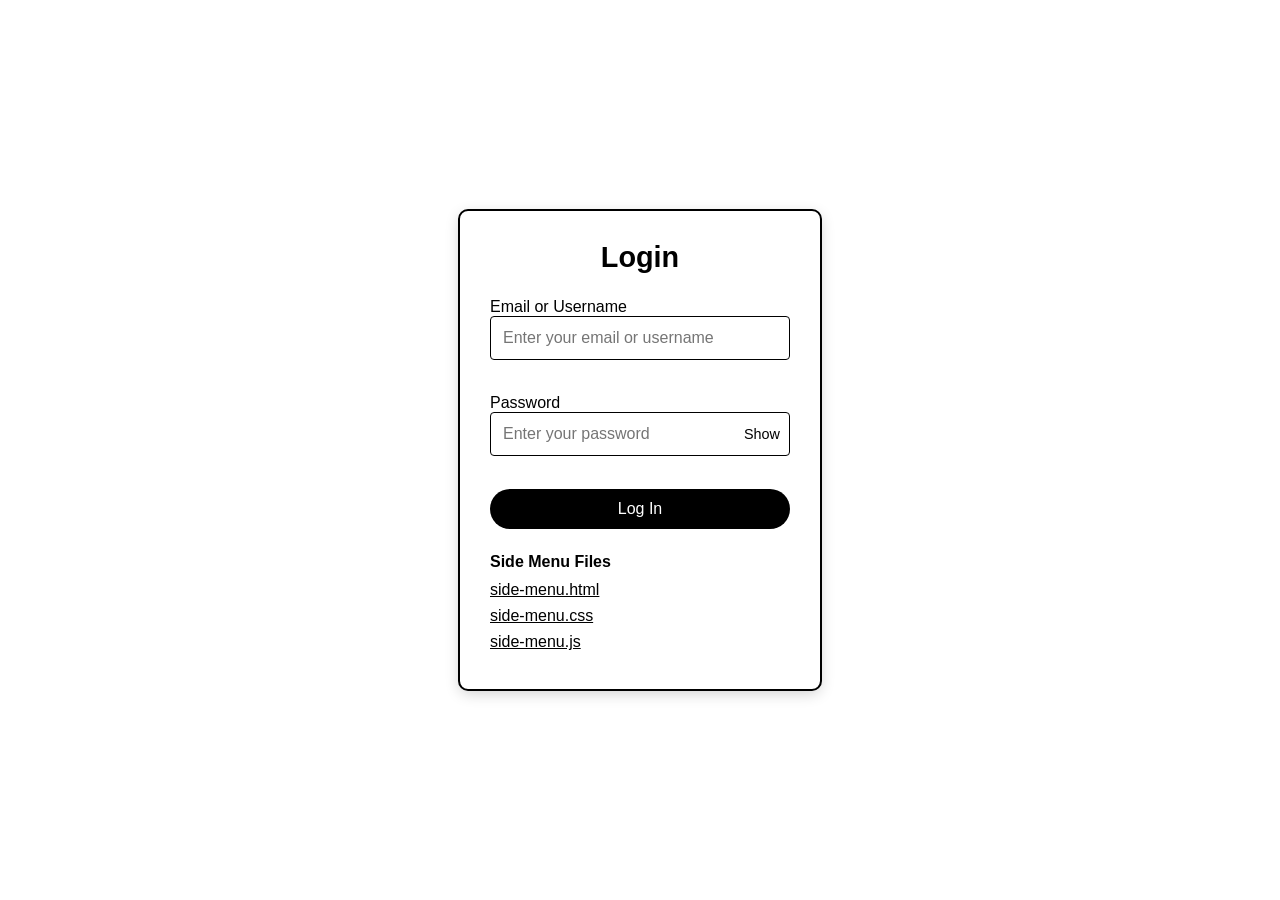
==== index.html @ 4ce438ee "Inital commit" ====
<!DOCTYPE html>
<html lang="en">
<head>
<meta charset="UTF-8" />
<meta name="viewport" content="width=device-width, initial-scale=1.0" />
<title>Login</title>
<link rel="stylesheet" href="style.css" />
</head>
<body>
<div class="login-wrapper">
  <div class="login-box">
    <h2 class="title">Login</h2>
    <p class="subtitle"></p>
    <form id="loginForm" novalidate>
      <div class="input-group">
        <label for="username">Email or Username</label>
        <input type="text" id="username" placeholder="Enter your email or username" required />
        <div class="error" id="usernameError"></div>
      </div>
      
      <div class="input-group">
        <label for="password">Password</label>
        <div class="password-container">
          <input type="password" id="password" placeholder="Enter your password" required />
          <span class="toggle-password" id="togglePassword">Show</span>
        </div>      
        <div class="error" id="passwordError"></div>
      </div>
      
      <button type="submit" class="login-button">Log In</button>
      
      <div class="message" id="message"></div>
    </form>
    <div class="file-links">
      <h3>Side Menu Files</h3>
      <ul>
        <li><a href="side-menu.html" target="_blank">side-menu.html</a></li>
        <li><a href="side-menu.css" target="_blank">side-menu.css</a></li>
        <li><a href="side-menu.js" target="_blank">side-menu.js</a></li>
      </ul>
    </div>
  </div>
</div>

<script src="script.js"></script>
</body>
</html>
---- style.css ----
* {
  box-sizing: border-box;
  margin: 0;
  padding: 0;
}

body {
  font-family: Arial, sans-serif;
  background-color: White;
  height: 100vh;
  display: flex;
  justify-content: center;
  align-items: center;
}


.login-wrapper {
  width: 100%;
  max-width: 400px;
  padding: 20px;
}


.login-box {
  background-color: White;
  padding: 30px;
  border-radius: 8px;
  box-shadow: 0 4px 15px rgba(0,0,0,0.2);
  text-align: center;
  outline: 2px Solid Black;
}

.title {
  font-size: 1.8em;
  color: Black;
  margin-bottom: 0.5em;
}

.subtitle {
  font-size: 1em;
  margin-bottom: 1.5em;
  color: Black;
}

.input-group {
  margin-bottom: 1em;
  text-align: Left;
}

.label {
  display: block;
  margin-bottom: 0.3em;
  font-weight: bold;
}

input[type="text"],
input[type="password"] {
  width: 100%;
  padding: 0.75em;
  border: 1px solid Black;
  border-radius: 4px;
  font-size: 1em;
}

.password-container {
  position: relative;
}

.toggle-password {
  position: absolute;
  right: 10px;
  top: 50%;
  transform: translateY(-50%);
  cursor: pointer;
  font-size: 0.9em;
  color: Black;
  user-select: none;
}

.remember-forgot{
  margin: -15px 0 15px;
  font-size: .9em;
  color: Black;
  display: flex;
  justify-content: space-between;
}
.login-button {
 width: 100%;
  height: 40px;
  background-color: Black;
  border: none;
  outline: none;
  border-radius: 40px;
  cursor: pointer;
  font-size: 1em;
  color: White;
  font-weight: 500;
}

.login-button:hover {
  background-color: Black;
}


.error {
  color: red;
  font-size: 0.85em;
  margin-top: 0.3em;
  height: 1em;
}



.message {
  margin-top: 1em;
  font-size: 1em;
  color: Black;
}

.file-links {
  margin-top: 24px;
  text-align: left;
}

.file-links h3 {
  margin-bottom: 10px;
  font-size: 1rem;
  color: Black;
}

.file-links ul {
  list-style: none;
  padding-left: 0;
}

.file-links li {
  margin-bottom: 8px;
}

.file-links a {
  color: Black;
  text-decoration: underline;
}

.file-links a:hover {
  color: #555;
}

@media(max-width: 500px) {
  body {
    padding: 10px;
  }
}
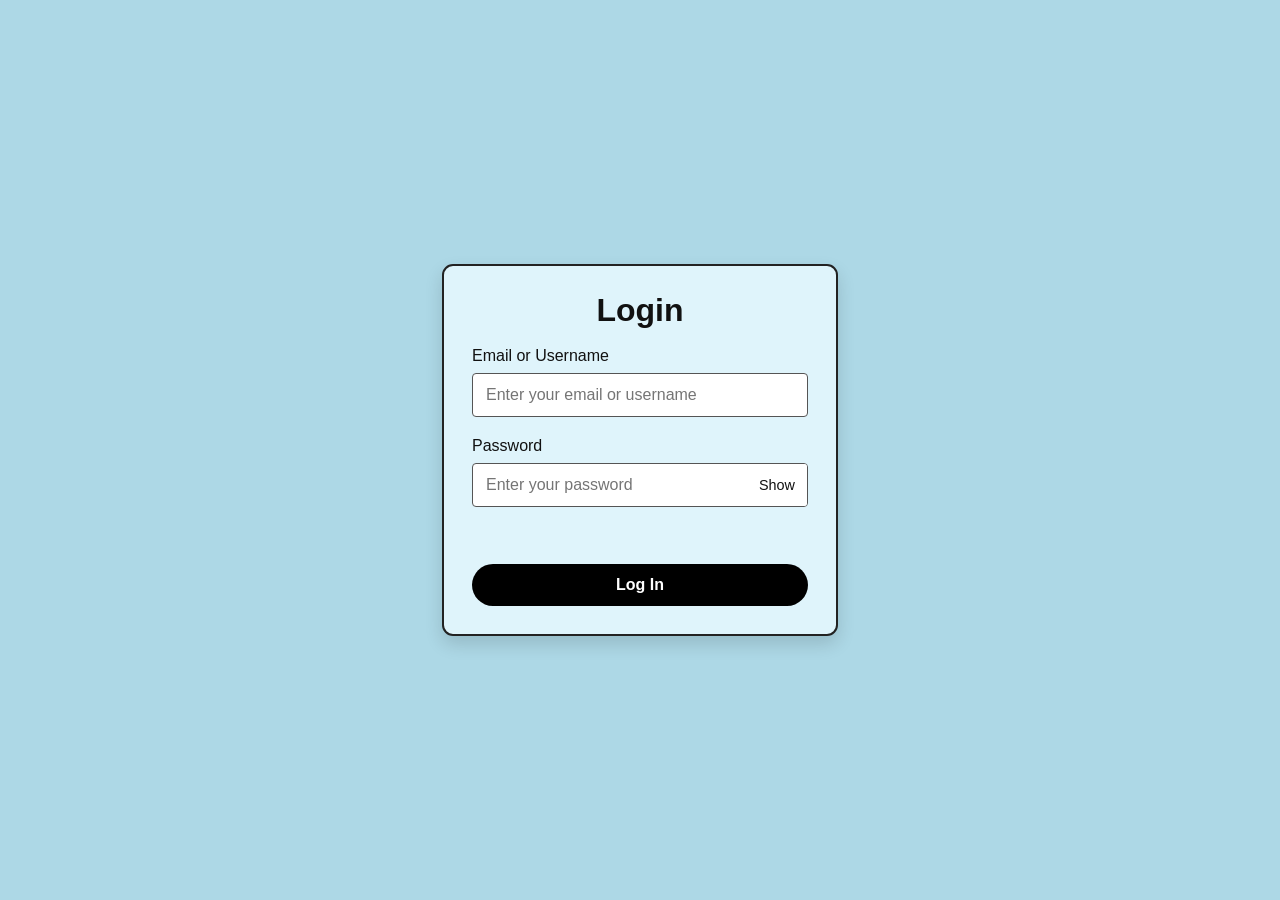
==== commit 912dca00: "Publish Jero's Market storefront Co-authored-by: Copilot <223556219+Copilot@users.noreply.github.com" ====
--- a/index.html
+++ b/index.html
@@ -1,47 +1,12 @@
 <!DOCTYPE html>
 <html lang="en">
 <head>
-<meta charset="UTF-8" />
-<meta name="viewport" content="width=device-width, initial-scale=1.0" />
-<title>Login</title>
-<link rel="stylesheet" href="style.css" />
+  <meta charset="UTF-8" />
+  <meta name="viewport" content="width=device-width, initial-scale=1.0" />
+  <meta http-equiv="refresh" content="0; url=Frontend/" />
+  <title>Jero's Market</title>
 </head>
 <body>
-<div class="login-wrapper">
-  <div class="login-box">
-    <h2 class="title">Login</h2>
-    <p class="subtitle"></p>
-    <form id="loginForm" novalidate>
-      <div class="input-group">
-        <label for="username">Email or Username</label>
-        <input type="text" id="username" placeholder="Enter your email or username" required />
-        <div class="error" id="usernameError"></div>
-      </div>
-      
-      <div class="input-group">
-        <label for="password">Password</label>
-        <div class="password-container">
-          <input type="password" id="password" placeholder="Enter your password" required />
-          <span class="toggle-password" id="togglePassword">Show</span>
-        </div>      
-        <div class="error" id="passwordError"></div>
-      </div>
-      
-      <button type="submit" class="login-button">Log In</button>
-      
-      <div class="message" id="message"></div>
-    </form>
-    <div class="file-links">
-      <h3>Side Menu Files</h3>
-      <ul>
-        <li><a href="side-menu.html" target="_blank">side-menu.html</a></li>
-        <li><a href="side-menu.css" target="_blank">side-menu.css</a></li>
-        <li><a href="side-menu.js" target="_blank">side-menu.js</a></li>
-      </ul>
-    </div>
-  </div>
-</div>
-
-<script src="script.js"></script>
+  <p>Opening Jero's Market. If you are not redirected, <a href="Frontend/">open the storefront</a>.</p>
 </body>
 </html>
